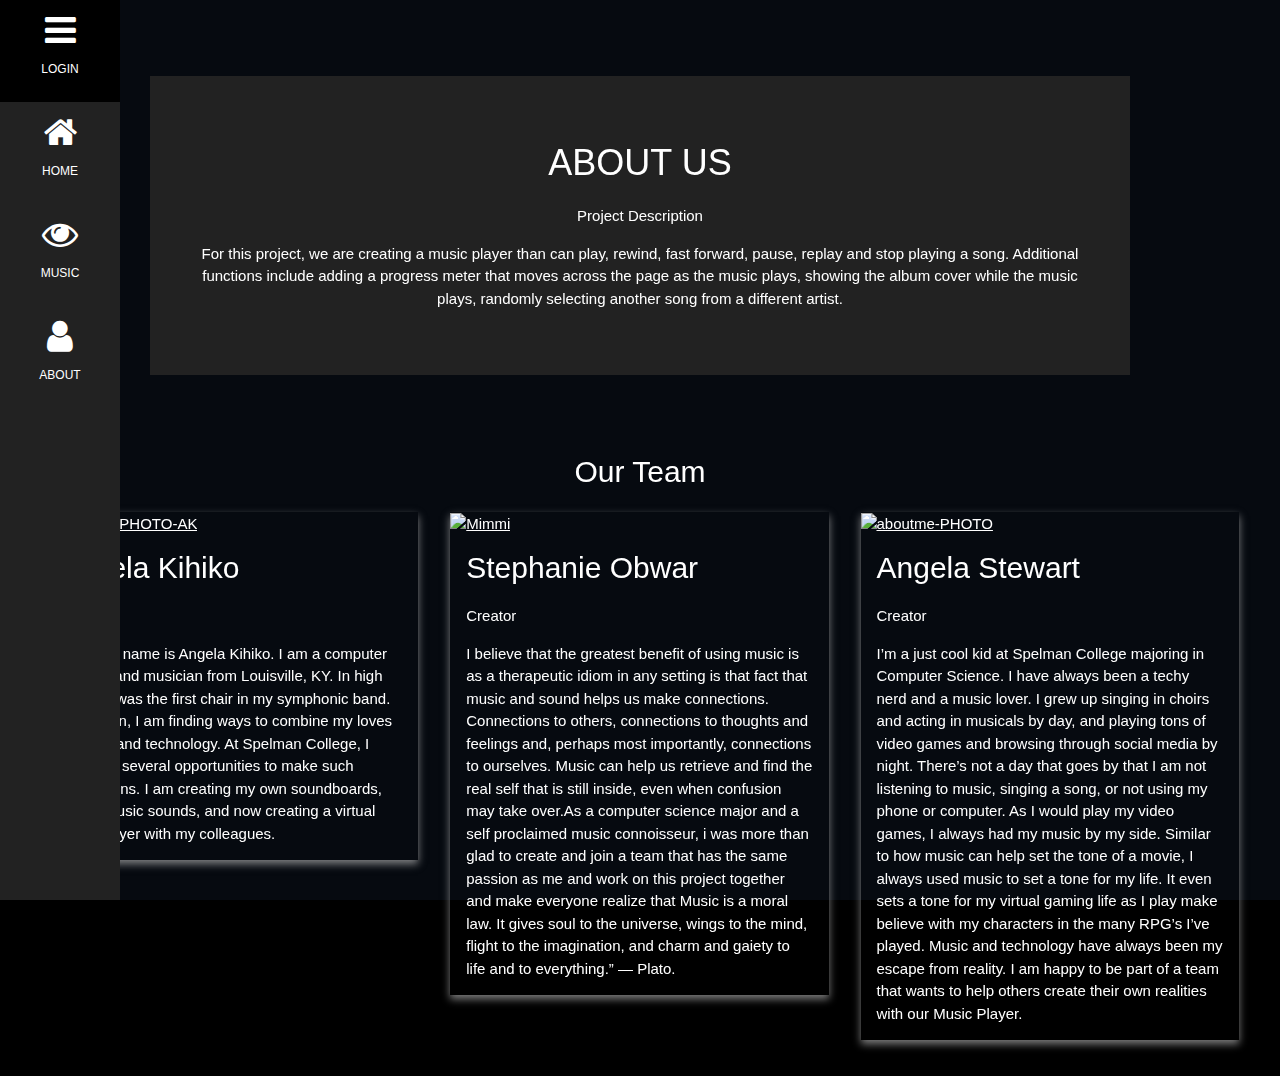
==== about.html @ b7ad7d4f "Add files via upload" ====
<!DOCTYPE html>
<html>
<title>ASA MUSIC</title>
<meta charset="UTF-8">
<meta name="viewport" content="width=device-width, initial-scale=1">
<link rel="stylesheet" href="https://www.w3schools.com/w3css/4/w3.css">
<link rel="stylesheet" href="https://fonts.googleapis.com/css?family=Montserrat">
<link rel="stylesheet" href="https://cdnjs.cloudflare.com/ajax/libs/font-awesome/4.7.0/css/font-awesome.min.css">

<link rel="stylesheet" type="text/css" href="about.css">

<style>
  /* Set the width of the sidebar to 120px */
.w3-sidebar {width: 120px;background: #222;}
/* Add a left margin to the "page content" that matches the width of the sidebar (120px) */
#main {margin-left: 120px}
/* Remove margins from "page content" on small screens */
@media only screen and (max-width: 600px) {#main {margin-left: 0}}

</style>
</head>
<body>

<body class="w3-black">

<!-- Icon Bar (Sidebar - hidden on small screens) -->
<nav class="w3-sidebar w3-bar-block w3-small w3-hide-small w3-center">
  <!-- Avatar image in top left corner -->

  <a href="login.htm" "#login" class="w3-bar-item w3-button w3-padding-large w3-hover-black">
    <i class="fa fa-bars w3-xxlarge"></i>
    <p>LOGIN</p>
  </a>

  <a href="home.htm" "#main" class="w3-bar-item w3-button w3-padding-large w3-hover-black">
    <i class="fa fa-home w3-xxlarge"></i>
    <p>HOME</p>
  </a>
  <a href="music.htm" "#music" class="w3-bar-item w3-button w3-padding-large w3-hover-black">
    <i class="fa fa-eye w3-xxlarge"></i>
    <p>MUSIC</p>
  </a>
  <a href="about.htm" "#about" class="w3-bar-item w3-button w3-padding-large w3-hover-black">
    <i class="fa fa-user w3-xxlarge"></i>
    <p>ABOUT</p>
  </a>

</nav>

<!-- Navbar on small screens (Hidden on medium and large screens) -->
<div class="w3-top w3-hide-large w3-hide-medium" id="myNavbar">
  <div class="w3-bar w3-black w3-opacity w3-hover-opacity-off w3-center w3-small">
    <a href="#" class="w3-bar-item w3-button" style="width:25% !important">HOME</a>
    <a href="#music" class="w3-bar-item w3-button" style="width:25% !important">MUSIC</a>
    <a href="#about" class="w3-bar-item w3-button" style="width:25% !important">ABOUT</a>
    
    
  </div>
</div>































<div class="w3-padding-large" id="about">
  <div class="w3-padding-64 w3-content" id="home">
    <div class="about-section">
      <h1>ABOUT US</h1>
      <p>Project Description</p>
      <p>For this project, we are creating a music player than can play, rewind, 
	fast forward, pause, replay and stop playing a song. Additional functions include 
	adding a progress meter that moves across the page as the music plays, showing the 
	album cover while the music plays, randomly selecting another song from a different 
	artist.</p>
  </div>
</div>

<h2 style="text-align:center">Our Team</h2>
<div class="row">
  <div class="column">
    <div class="card">
      <a href="https://ibb.co/vXwJMxY"><img src="https://i.ibb.co/VwjvkWm/aboutme-PHOTO-AK.jpg" 
	 width="200" height="250"alt="aboutme-PHOTO-AK" border="0"></a>
      <div class="container">
        <h2 style="color: white">Angela Kihiko</h2>
        <p class="title">Creator</p>
        <p style="color: white">Hello! My name is Angela Kihiko. I am a computer scientist and musician from Louisville, KY. 
	In high school, I was the first chair in my symphonic band. 
	Since then, I am finding ways to combine my loves of music and technology. 
	At Spelman College, I have had several opportunities to make such connections. 
	I am creating my own soundboards, coding music sounds, 
	and now creating a virtual music player with my colleagues.</p>
      </div>
    </div>
  </div>

  <div class="column">
    <div class="card">
      <a href="https://ibb.co/dLM6fW9"><img src="https://i.ibb.co/dLM6fW9/Mimmi.jpg" 
	 width="240" height="250" alt="Mimmi" border="0"></a>
      <div class="container">
        <h2 style="color: white">Stephanie Obwar</h2>
        <p class="title">Creator</p>
        <p style="color: white">I believe that the greatest benefit of using music is as a therapeutic 
	idiom in any setting is that fact that music and sound helps us make connections. 
	Connections to others, connections to thoughts and feelings and, perhaps most importantly, 
	connections to ourselves. Music can help us retrieve and find the real self that is still inside, 
	even when confusion may take over.As a computer science major and a self proclaimed music connoisseur, 
	i was more than glad to create and join a team that has the same passion as me and work on this 
	project together and make everyone realize that Music is a moral law. It gives soul to the universe, 
	wings to the mind, flight to the imagination, and charm and gaiety to life and to everything.” — Plato.</p> 
      </div>
    </div>
  </div>
  
  <div class="column">
    <div class="card">
      <a href="https://ibb.co/h2Zc5Cb"><img src="https://i.ibb.co/JryqLCV/aboutme-PHOTO.jpg" 
	 width="190" height="250" alt="aboutme-PHOTO" border="0"></a>
      <div class="container">
        <h2 style="color:white">Angela Stewart</h2>
        <p class="title">Creator</p>
        <p style="color: white">I’m a just cool kid at Spelman College majoring in Computer Science. 
	I have always been a techy nerd and a music lover. I grew up singing in choirs 
	and acting in musicals by day, and playing tons of video games and browsing through 
	social media by night. There’s not a day that goes by that I am not listening to music, 
	singing a song, or not using my phone or computer. As I would play my video games, I always 
	had my music by my side. Similar to how music can help set the tone of a movie, I always used music 
	to set a tone for my life. It even sets a tone for my virtual gaming life as I play make believe 
	with my characters in the many RPG’s I’ve played. Music and technology have always been my escape 
	from reality. I am happy to be part of a team that wants to help others create their own realities 
	with our Music Player.</p>
       
      </div>
    </div>
  </div>
<div class="underlay-photo"></div>
<div class="underlay-black"></div> 
</div>

</body>
</html>
---- about.css ----
body {
  font-family: Arial, Helvetica, sans-serif;
  margin: 0;
}

html {
  box-sizing: border-box;
}

*, *:before, *:after {
  box-sizing: inherit;
}

.column {
  float: left;
  width: 33.3%;
  margin-bottom: 16px;
  padding: 0 8px;
}

.card {
  box-shadow: 0 4px 8px 0 rgba(201, 201, 201, 0.62);
  margin: 8px;
}

.about-section {
  padding: 50px;
  text-align: center;
  background-color: #222;
  color: white;
  
}

.container {
  padding: 0 16px;
}

.container::after, .row::after {
  content: "";
  clear: both;
  display: table;
  
}

.title {
  color: white;
}

.button {
  border: none;
  outline: 0;
  display: inline-block;
  padding: 8px;
  color: white;
  background-color: #FFF;
  text-align: center;
  cursor: pointer;
  width: 100%;
}

.button:hover {
  background-color: #555;
}

@media screen and (max-width: 650px) {
  .column {
    width: 100%;
    display: block;
  }
}

[class*=underlay] {
  left: 0;
  min-height: 100%;
  min-width: 100%;
  position: fixed;
  top: 0;
}
.underlay-photo {
  animation: hue-rotate 6s infinite;
  background: url('https://i.ibb.co/4J5C0Yq/background-photo.jpg');
  background-size: cover;
  -webkit-filter: grayscale(30%);
  z-index: -1;
}
.underlay-black {
  background: rgba(17,29,49,0.33);
  z-index: -1;
}

@keyframes hue-rotate {
  from {
    -webkit-filter: grayscale(30%) hue-rotate(0deg);
  }
  to {
    -webkit-filter: grayscale(30%) hue-rotate(360deg);
  }
}
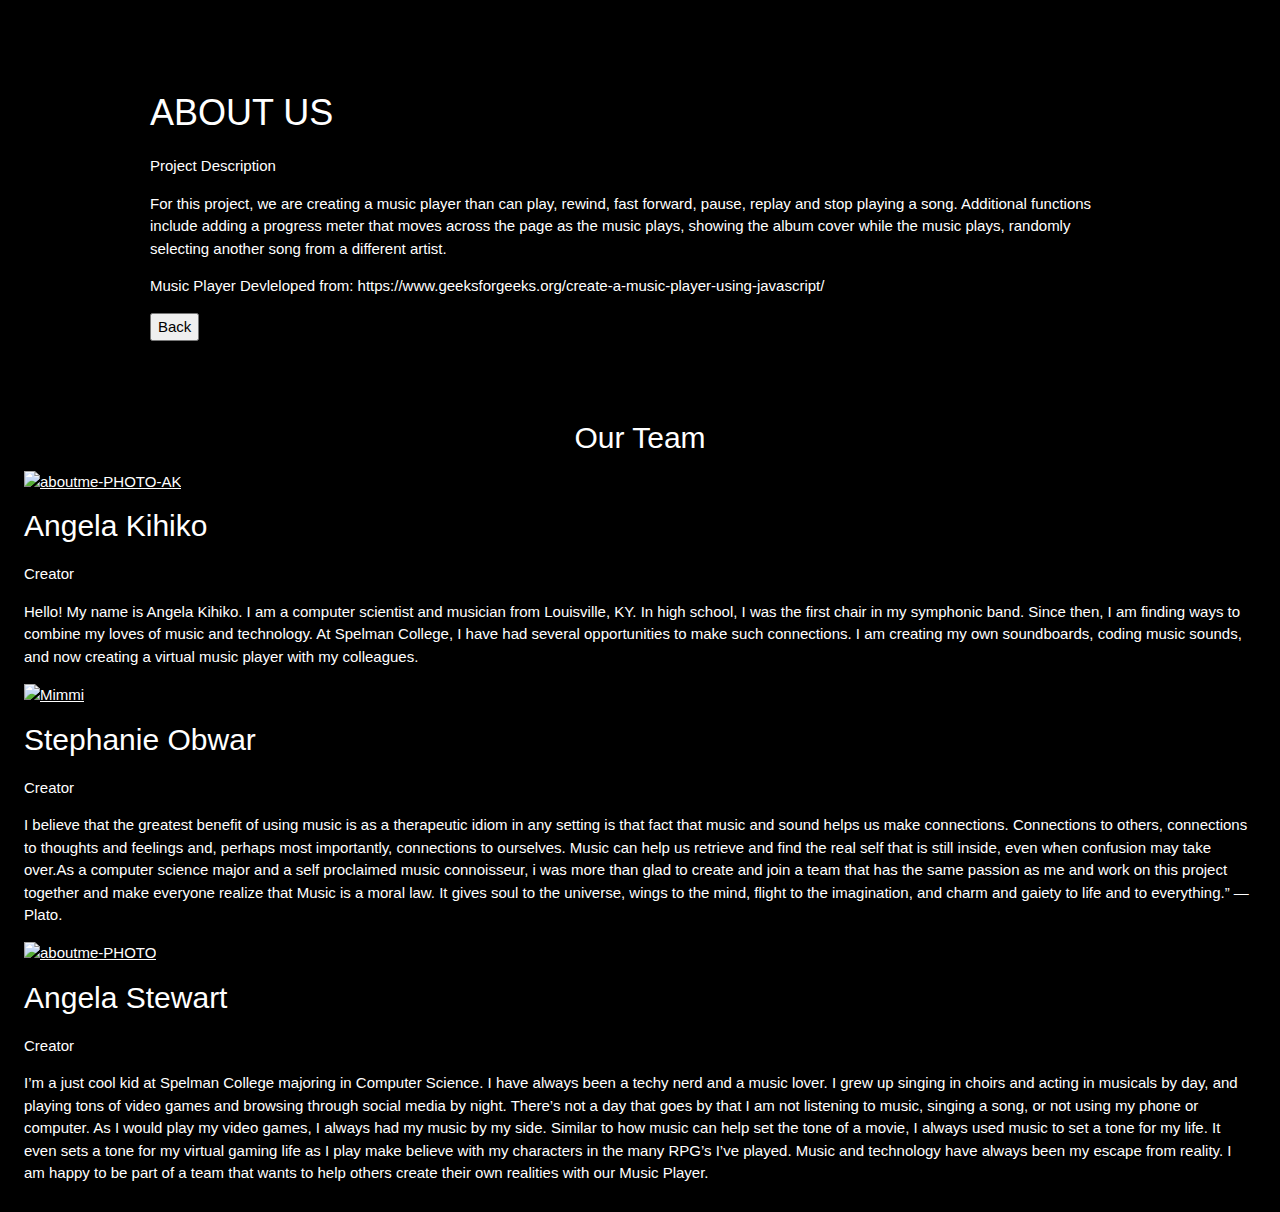
==== commit 632ad940: "Update about.html" ====
--- a/about.html
+++ b/about.html
@@ -24,10 +24,10 @@
 <body class="w3-black">
 
 <!-- Icon Bar (Sidebar - hidden on small screens) -->
-<nav class="w3-sidebar w3-bar-block w3-small w3-hide-small w3-center">
+<!--<nav class="w3-sidebar w3-bar-block w3-small w3-hide-small w3-center">
   <!-- Avatar image in top left corner -->
 
-  <a href="login.htm" "#login" class="w3-bar-item w3-button w3-padding-large w3-hover-black">
+  <!--<a href="login.htm" "#login" class="w3-bar-item w3-button w3-padding-large w3-hover-black">
     <i class="fa fa-bars w3-xxlarge"></i>
     <p>LOGIN</p>
   </a>
@@ -45,10 +45,10 @@
     <p>ABOUT</p>
   </a>
 
-</nav>
+</nav>-->
 
 <!-- Navbar on small screens (Hidden on medium and large screens) -->
-<div class="w3-top w3-hide-large w3-hide-medium" id="myNavbar">
+<!--<div class="w3-top w3-hide-large w3-hide-medium" id="myNavbar">
   <div class="w3-bar w3-black w3-opacity w3-hover-opacity-off w3-center w3-small">
     <a href="#" class="w3-bar-item w3-button" style="width:25% !important">HOME</a>
     <a href="#music" class="w3-bar-item w3-button" style="width:25% !important">MUSIC</a>
@@ -56,7 +56,7 @@
     
     
   </div>
-</div>
+</div>-->
 
 
 
@@ -98,6 +98,11 @@
 	adding a progress meter that moves across the page as the music plays, showing the 
 	album cover while the music plays, randomly selecting another song from a different 
 	artist.</p>
+     <p>Music Player Devleloped from: https://www.geeksforgeeks.org/create-a-music-player-using-javascript/</p>
+	    
+     <script src="about.js"></script>
+     <button onclick="goBack()">Back</button>
+	    
   </div>
 </div>
 
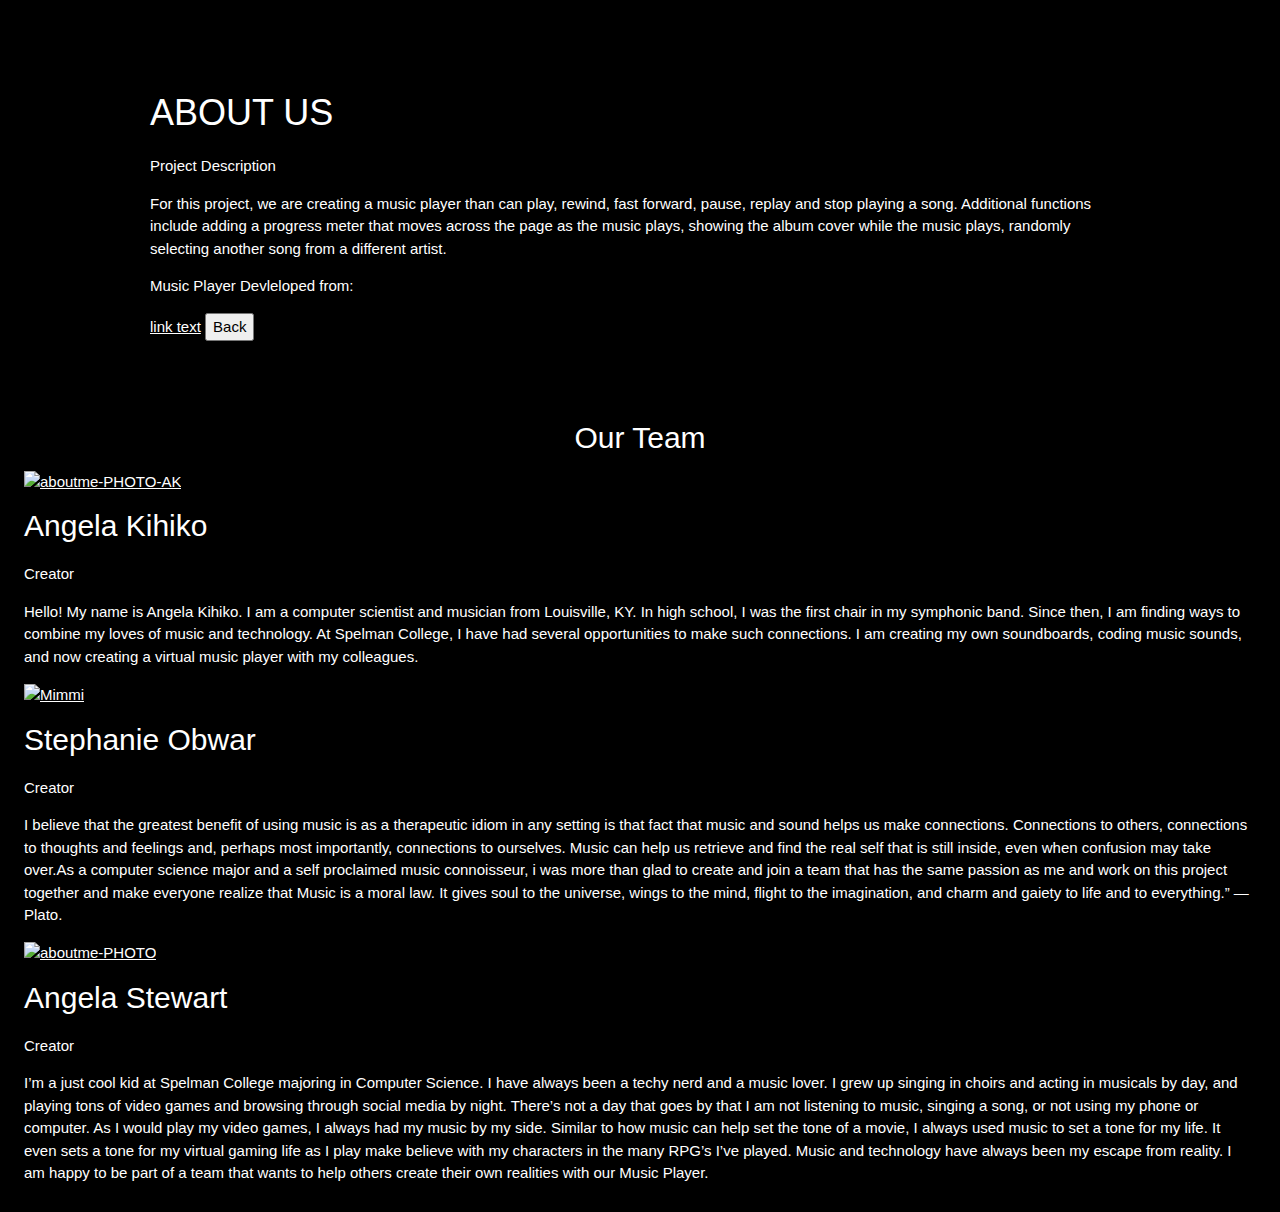
==== commit a1f7d5eb: "Update about.html" ====
--- a/about.html
+++ b/about.html
@@ -1,6 +1,6 @@
 <!DOCTYPE html>
 <html>
-<title>ASA MUSIC</title>
+<title>ASA MUSIC PLAYER</title>
 <meta charset="UTF-8">
 <meta name="viewport" content="width=device-width, initial-scale=1">
 <link rel="stylesheet" href="https://www.w3schools.com/w3css/4/w3.css">
@@ -98,7 +98,8 @@
 	adding a progress meter that moves across the page as the music plays, showing the 
 	album cover while the music plays, randomly selecting another song from a different 
 	artist.</p>
-     <p>Music Player Devleloped from: https://www.geeksforgeeks.org/create-a-music-player-using-javascript/</p>
+     <p>Music Player Devleloped from: </p>
+     <a href="https://www.geeksforgeeks.org/create-a-music-player-using-javascript/">link text</a>
 	    
      <script src="about.js"></script>
      <button onclick="goBack()">Back</button>
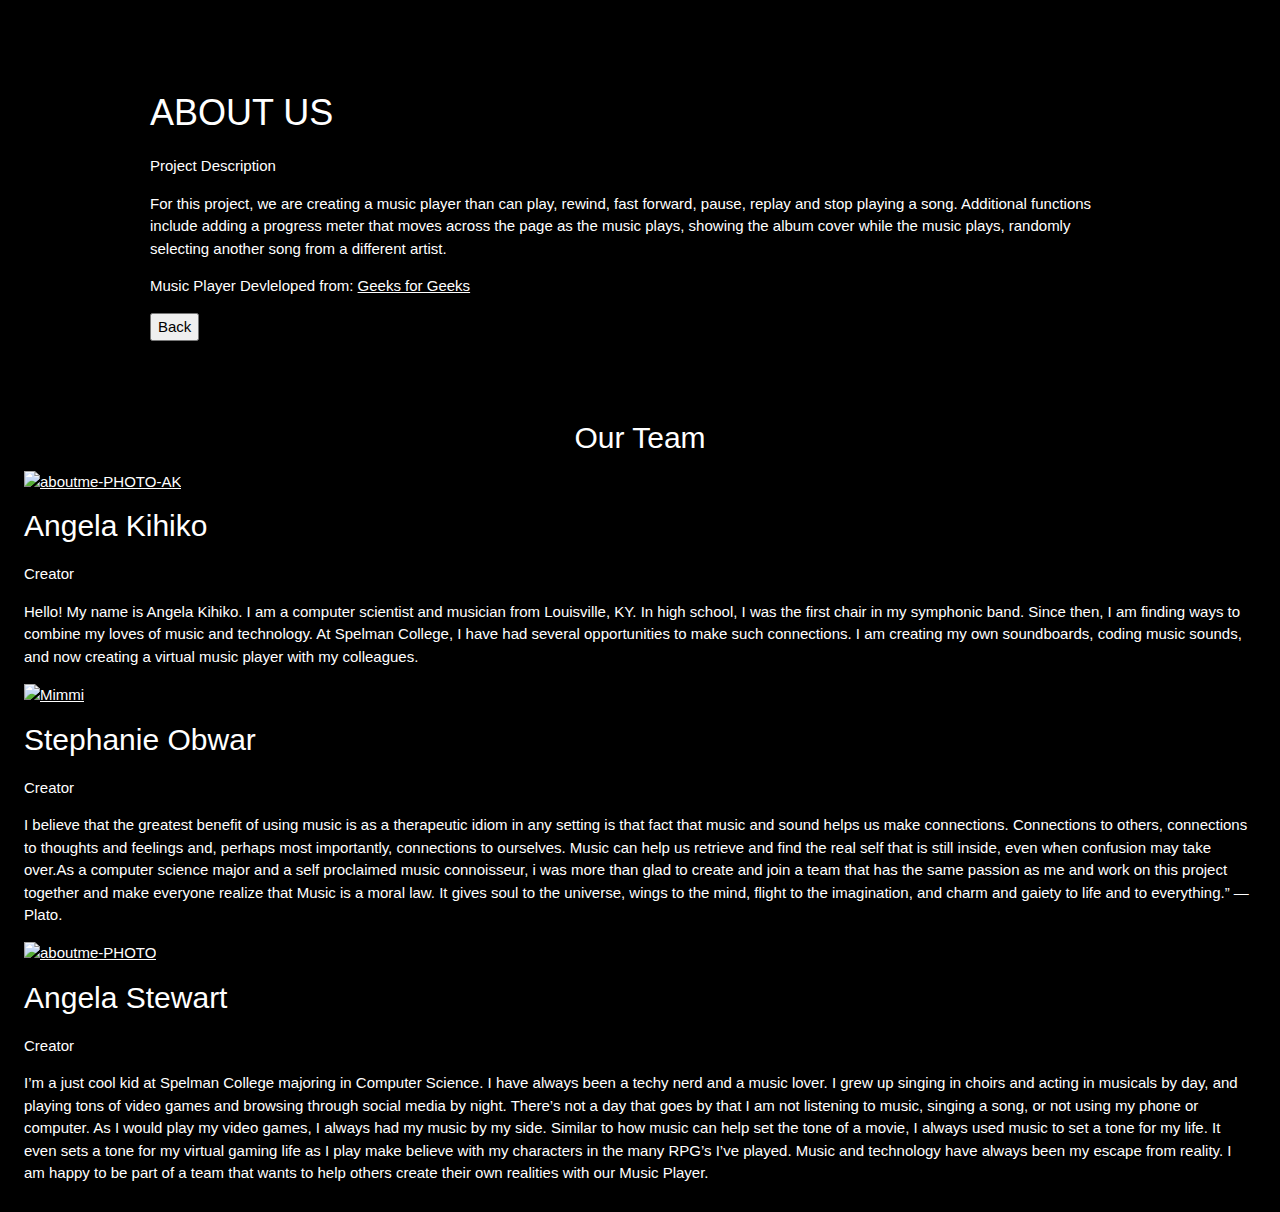
==== commit b43d7e41: "Update about.html" ====
--- a/about.html
+++ b/about.html
@@ -1,6 +1,6 @@
 <!DOCTYPE html>
 <html>
-<title>ASA MUSIC PLAYER</title>
+<title>A.S.A Music Player</title>
 <meta charset="UTF-8">
 <meta name="viewport" content="width=device-width, initial-scale=1">
 <link rel="stylesheet" href="https://www.w3schools.com/w3css/4/w3.css">
@@ -98,8 +98,8 @@
 	adding a progress meter that moves across the page as the music plays, showing the 
 	album cover while the music plays, randomly selecting another song from a different 
 	artist.</p>
-     <p>Music Player Devleloped from: </p>
-     <a href="https://www.geeksforgeeks.org/create-a-music-player-using-javascript/">link text</a>
+     <p>Music Player Devleloped from: <a href="https://www.geeksforgeeks.org/create-a-music-player-using-javascript/">Geeks for Geeks</a></p>
+     
 	    
      <script src="about.js"></script>
      <button onclick="goBack()">Back</button>
